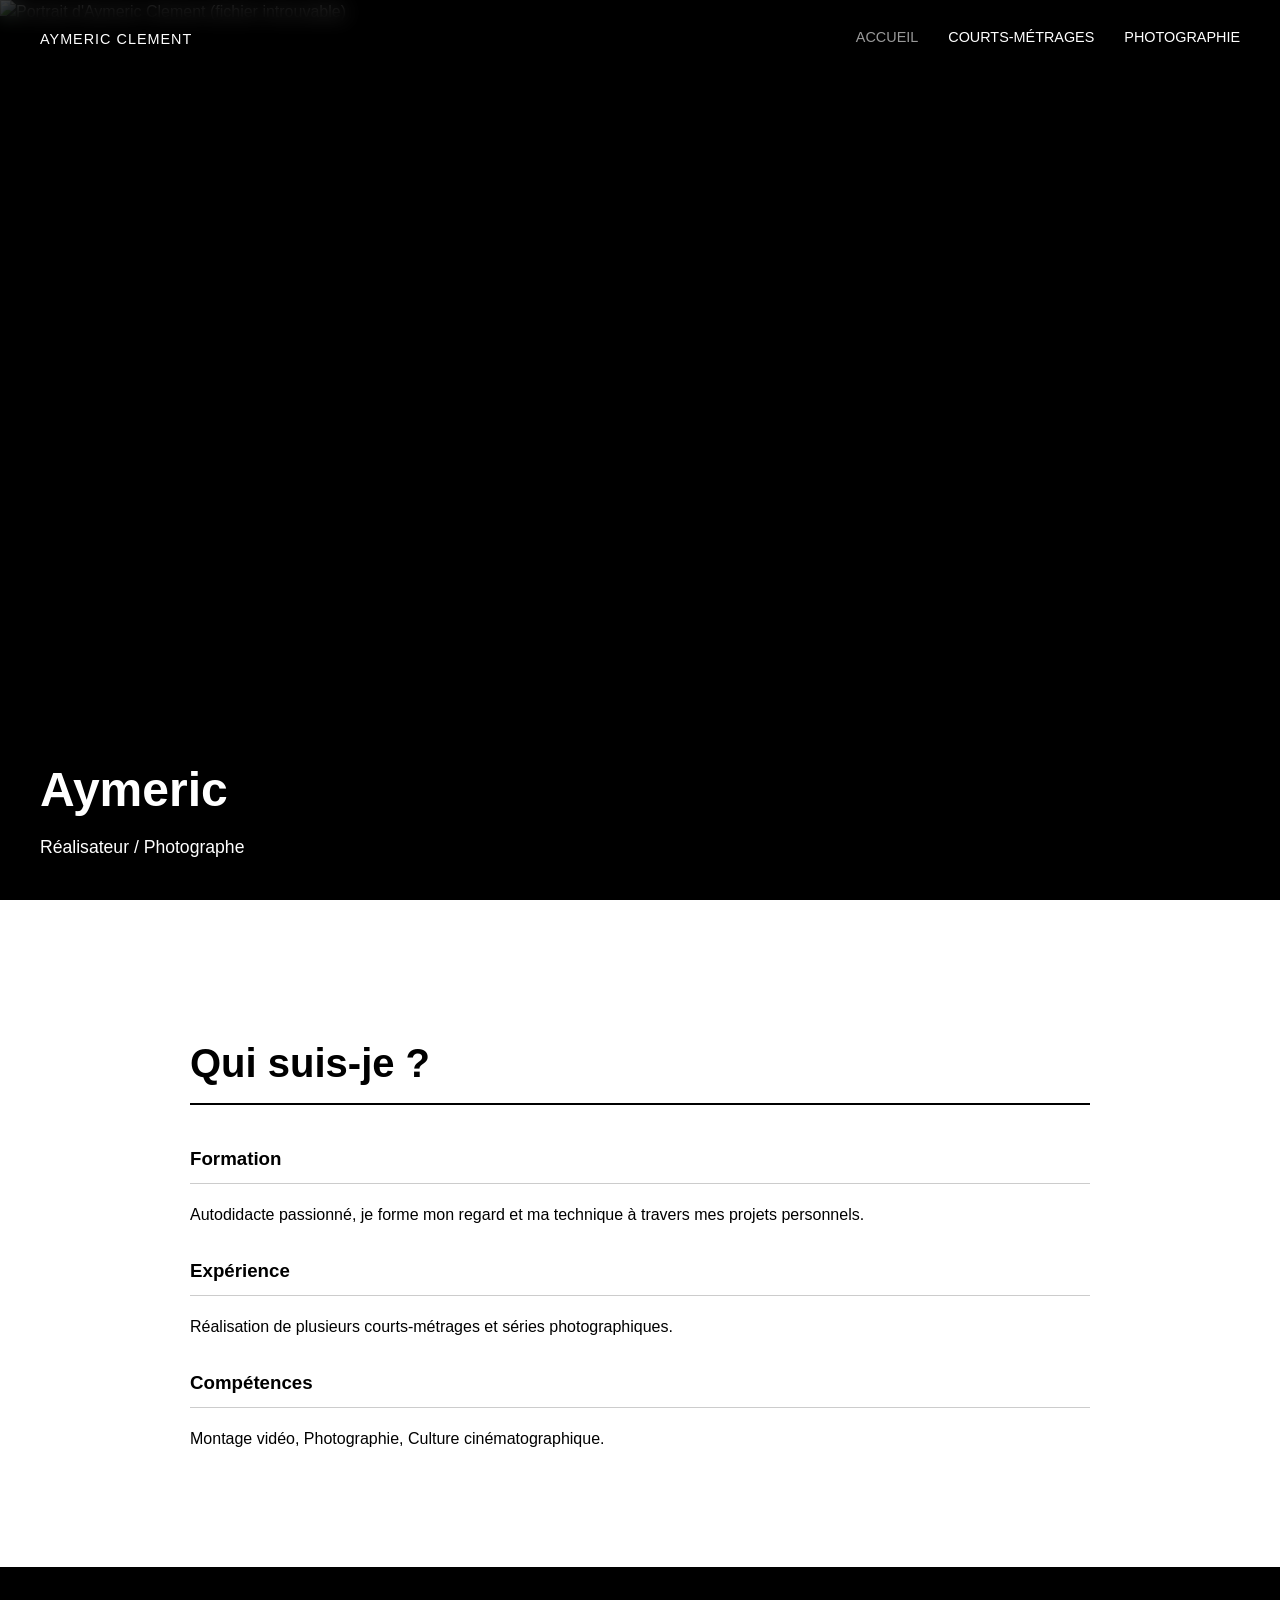
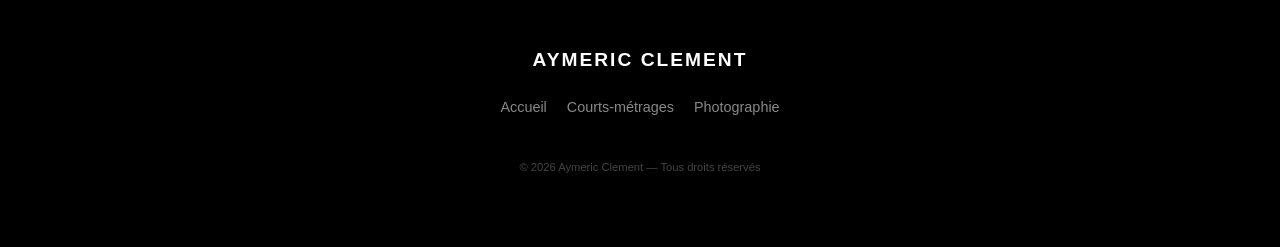
==== index.html @ 2d3faa74 "Mise en ligne du site" ====
<!DOCTYPE html>
<html lang="fr">
<head>
  <meta charset="UTF-8">
  <meta name="viewport" content="width=device-width, initial-scale=1.0">
  <meta name="description" content="Aymeric Clement — Réalisateur et photographe">
  <title>Aymeric Clement</title>
  <link rel="stylesheet" href="css/base.css">
  <link rel="stylesheet" href="css/components.css">
  <link rel="stylesheet" href="css/index.css">
</head>
<body id="top">

<header class="navbar">
  <nav>
    <h1><a href="index.html">Aymeric Clement</a></h1>
    <ul>
      <li><a href="index.html" class="active">Accueil</a></li>
      <li><a href="pages/films.html">Courts-métrages</a></li>
      <li><a href="pages/photos.html">Photographie</a></li>
    </ul>
  </nav>
</header>

<main>
  <section class="hero">
    <img src="serie/portrer.jpg" alt="Portrait d'Aymeric Clement">
    <div class="hero-text">
      <h2>Aymeric</h2>
      <p>Réalisateur / Photographe</p>
    </div>
  </section>

  <section class="cv">
    <div class="cv-frame">
      <div class="cv-container">
        <h2>Qui suis-je ?</h2>

        <div class="cv-block">
          <h3>Formation</h3>
          <p>Autodidacte passionné, je forme mon regard et ma technique à travers mes projets personnels.</p>
        </div>

        <div class="cv-block">
          <h3>Expérience</h3>
          <p>Réalisation de plusieurs courts-métrages et séries photographiques.</p>
        </div>

        <div class="cv-block">
          <h3>Compétences</h3>
          <p>Montage vidéo, Photographie, Culture cinématographique.</p>
        </div>
      </div>
    </div>
  </section>
</main>

<footer>
  <div class="footer-content">
    <h3>Aymeric Clement</h3>
    <ul class="footer-links">
      <li><a href="index.html">Accueil</a></li>
      <li><a href="pages/films.html">Courts-métrages</a></li>
      <li><a href="pages/photos.html">Photographie</a></li>
    </ul>
    <p class="copyright">© 2026 Aymeric Clement — Tous droits réservés</p>
  </div>
</footer>

<script src="js/check-images.js" defer></script>
</body>
</html>
---- css/base.css ----
:root {
  --color-bg: #000;
  --color-bg-alt: rgb(41, 41, 41);
  --color-text: #fff;
  --color-text-muted: #888;
  --color-text-dark: #303030;
  --font-sans: 'Helvetica Neue', Helvetica, sans-serif;
  --font-serif: Georgia, serif;
  --spacing-section: 100px;
  --max-width: 1200px;
  --navbar-height: 70px;
  --base-font-size: 16px;
  --hero-title-size: 3rem;
  --section-title-size: 2.5rem;
  --body-text-size: 1rem;
}

*,
*::before,
*::after {
  box-sizing: border-box;
}

html {
  scroll-behavior: smooth;
  font-size: var(--base-font-size);
}

body {
  margin: 0;
  padding: 0;
  min-width: 1024px;
  font-family: var(--font-sans);
  font-size: var(--body-text-size);
  background: var(--color-bg);
  color: var(--color-text);
  line-height: 1.5;
}

img,
video,
canvas,
svg {
  display: block;
  max-width: 100%;
}

footer {
  background-color: var(--color-bg);
  color: var(--color-text);
  padding: 60px 20px;
  text-align: center;
  margin-top: 0;
}

.footer-content h3 {
  font-size: 1.2rem;
  letter-spacing: 2px;
  text-transform: uppercase;
  margin-bottom: 20px;
}

.footer-links {
  list-style: none;
  padding: 0;
  display: flex;
  justify-content: center;
  gap: 20px;
  flex-wrap: wrap;
}

.footer-links a {
  color: var(--color-text-muted);
  text-decoration: none;
  font-size: 0.9rem;
  transition: color 0.3s;
}

.footer-links a:hover {
  color: var(--color-text);
}

.copyright {
  margin-top: 40px;
  font-size: 0.7rem;
  color: #444;
}

/* Développement : image référencée mais absente du dossier */
img.img-missing {
  outline: 2px dashed #c0392b;
  outline-offset: 2px;
}
---- css/components.css ----
/* Navbar */
.navbar {
  position: fixed;
  top: 0;
  left: 0;
  width: 100%;
  background: rgba(0, 0, 0, 0.6);
  backdrop-filter: blur(10px);
  z-index: 1000;
}

nav {
  display: flex;
  justify-content: space-between;
  align-items: center;
  padding: 20px 40px;
}

nav h1 {
  margin: 0;
  font-size: 1.4rem;
  letter-spacing: 1px;
  text-transform: uppercase;
}

nav h1 a {
  color: inherit;
  text-decoration: none;
}

nav ul {
  list-style: none;
  display: flex;
  gap: 30px;
  margin: 0;
  padding: 0;
}

nav a {
  color: white;
  text-decoration: none;
  font-size: 0.9rem;
  font-weight: 500;
  transition: opacity 0.3s;
  text-transform: uppercase;
}

nav a:hover,
nav a.active {
  opacity: 0.6;
}

/* Hero (partagé entre les pages) */
.hero {
  position: relative;
  height: 100vh;
  overflow: hidden;
}

.hero img {
  width: 100%;
  height: 100%;
  object-fit: cover;
  filter: brightness(70%);
  object-position: center center;
}

.hero-text {
  position: absolute;
  bottom: 40px;
  left: 40px;
}

.hero-text h2 {
  font-size: var(--hero-title-size);
  margin: 0;
}

.hero-text p {
  margin: 8px 0 0;
  font-size: 1.1rem;
}

/* Lightbox (une seule définition) */
.lightbox {
  display: none;
  position: fixed;
  z-index: 2000;
  inset: 0;
  background-color: rgba(0, 0, 0, 0.95);
  justify-content: center;
  align-items: center;
  overflow: hidden;
  user-select: none;
}

.lightbox.zoomed-mode {
  backdrop-filter: none;
}

.lightbox-content {
  max-width: 90%;
  max-height: 90vh;
  object-fit: contain;
  touch-action: none;
  cursor: zoom-in;
  transition: transform 0.3s cubic-bezier(0.2, 0, 0.2, 1);
  will-change: transform;
  animation: lightbox-zoom-in 0.3s ease;
}

.lightbox-content.zoomed {
  cursor: grab;
}

.lightbox-content.dragging {
  cursor: grabbing;
  transition: none !important;
}

.close {
  position: absolute;
  top: 20px;
  right: 30px;
  color: white;
  font-size: 50px;
  font-weight: bold;
  cursor: pointer;
  z-index: 2001;
  transition: color 0.3s;
  line-height: 1;
}

.close:hover {
  color: #bbb;
}

@keyframes lightbox-zoom-in {
  from {
    transform: scale(0.8);
    opacity: 0;
  }
  to {
    transform: scale(1);
    opacity: 1;
  }
}
---- css/index.css ----
.cv {
  background: white;
  color: black;
  padding: var(--spacing-section) 20px;
}

.cv-frame {
  max-width: 900px;
  margin: auto;
}

.cv-container h2 {
  font-size: 2.5rem;
  margin-bottom: 40px;
  border-bottom: 2px solid black;
  padding-bottom: 10px;
}

.cv-block h3 {
  border-bottom: 1px solid #ccc;
  padding-bottom: 10px;
  margin-top: 30px;
}
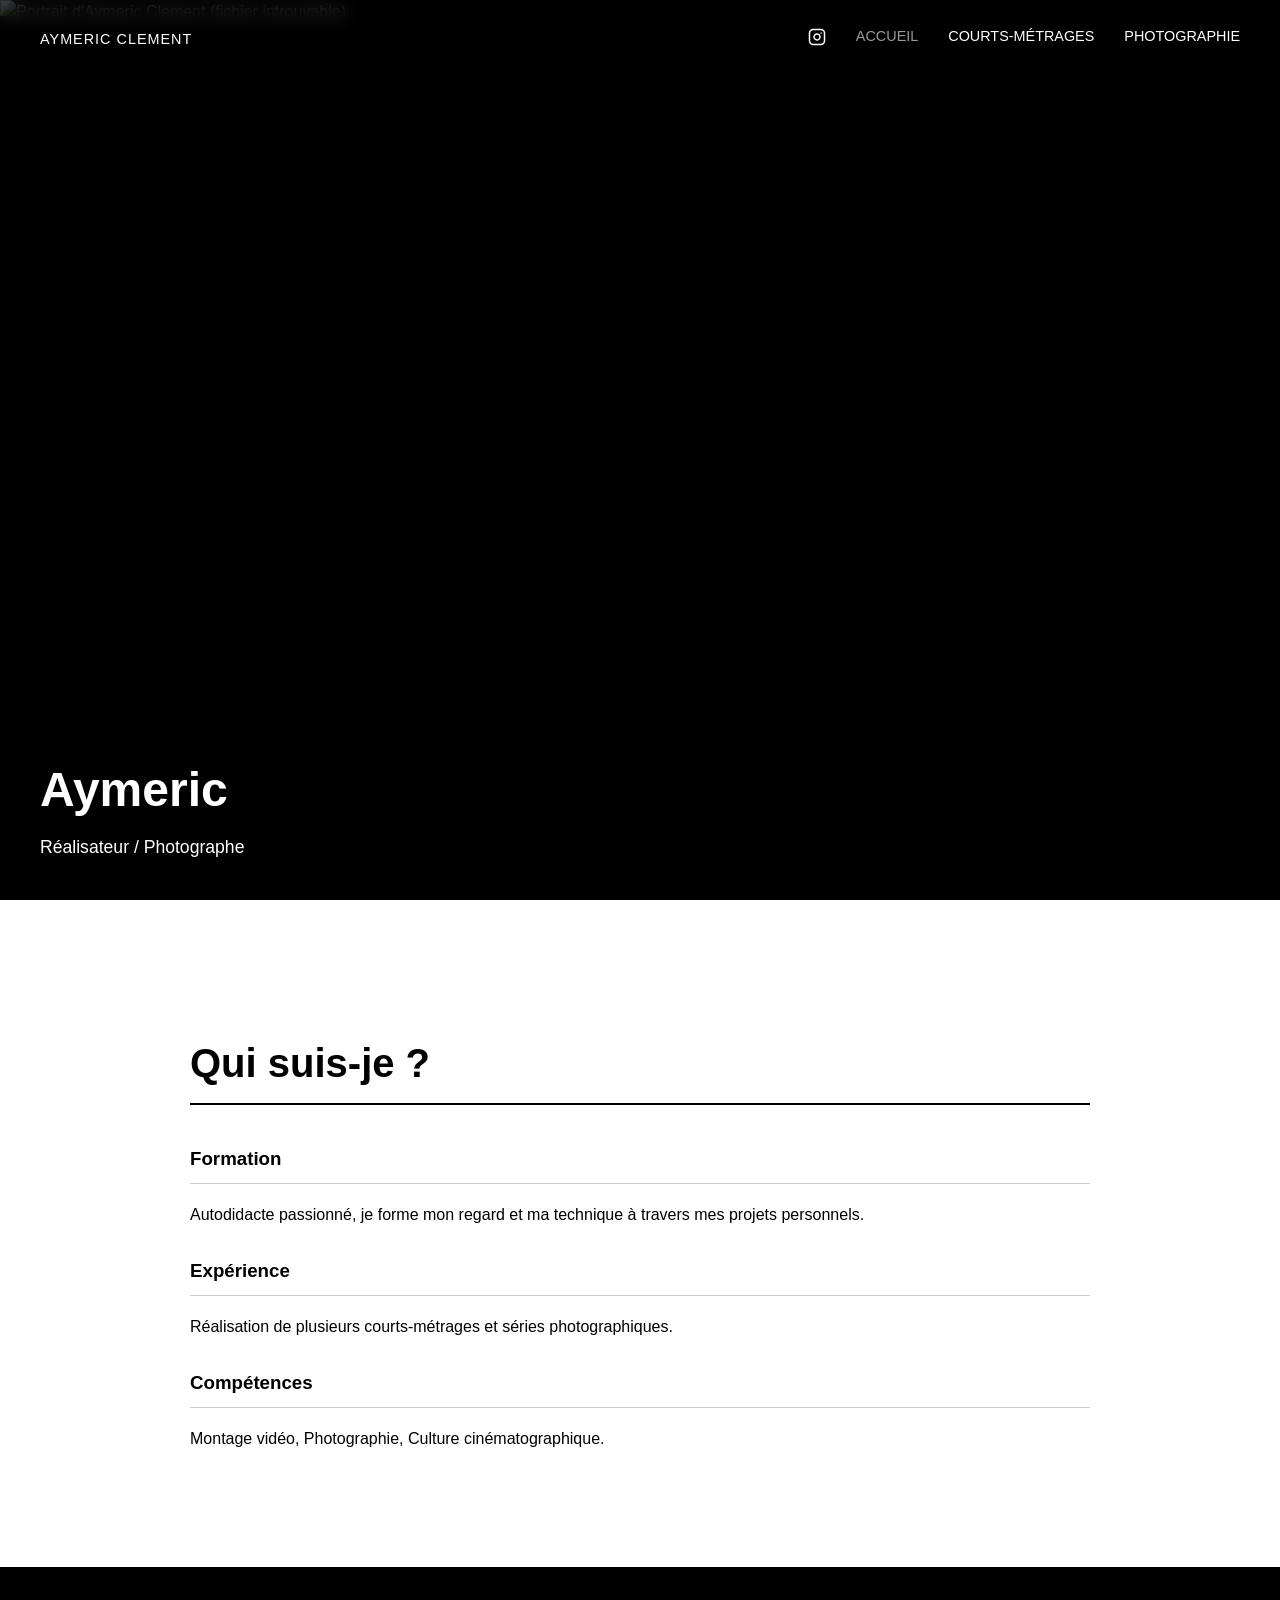
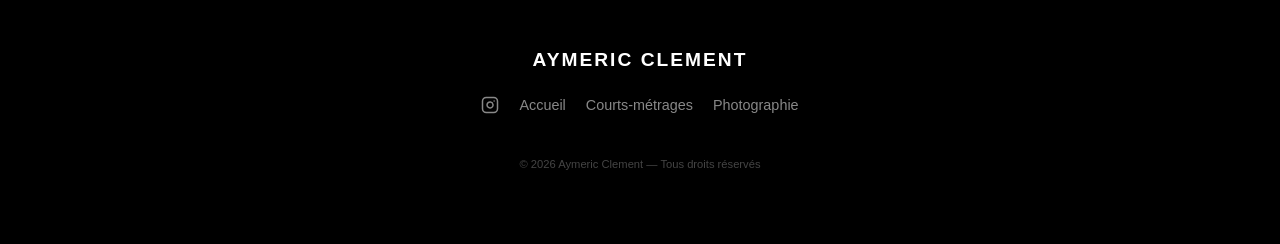
==== commit e87d6866: "Mise à jour du site" ====
--- a/index.html
+++ b/index.html
@@ -15,6 +15,9 @@
   <nav>
     <h1><a href="index.html">Aymeric Clement</a></h1>
     <ul>
+      <li><a href="https://www.instagram.com/zedj_picture" target="_blank" class="social-icon" title="Instagram">
+        <svg xmlns="http://www.w3.org/2000/svg" width="18" height="18" viewBox="0 0 24 24" fill="none" stroke="currentColor" stroke-width="2" stroke-linecap="round" stroke-linejoin="round"><rect width="20" height="20" x="2" y="2" rx="5" ry="5"/><path d="M16 11.37A4 4 0 1 1 12.63 8 4 4 0 0 1 16 11.37z"/><line x1="17.5" x2="17.51" y1="6.5" y2="6.5"/></svg>
+      </a></li>
       <li><a href="index.html" class="active">Accueil</a></li>
       <li><a href="pages/films.html">Courts-métrages</a></li>
       <li><a href="pages/photos.html">Photographie</a></li>
@@ -59,6 +62,9 @@
   <div class="footer-content">
     <h3>Aymeric Clement</h3>
     <ul class="footer-links">
+      <li><a href="https://www.instagram.com/Zedj_Picture" target="_blank" class="social-icon" title="Instagram">
+        <svg xmlns="http://www.w3.org/2000/svg" width="18" height="18" viewBox="0 0 24 24" fill="none" stroke="currentColor" stroke-width="2" stroke-linecap="round" stroke-linejoin="round"><rect width="20" height="20" x="2" y="2" rx="5" ry="5"/><path d="M16 11.37A4 4 0 1 1 12.63 8 4 4 0 0 1 16 11.37z"/><line x1="17.5" x2="17.51" y1="6.5" y2="6.5"/></svg>
+      </a></li>
       <li><a href="index.html">Accueil</a></li>
       <li><a href="pages/films.html">Courts-métrages</a></li>
       <li><a href="pages/photos.html">Photographie</a></li>
--- a/css/base.css
+++ b/css/base.css
@@ -80,6 +80,39 @@
   color: var(--color-text);
 }
 
+/* Alignement et espacement pour les liens du footer */
+.footer-content .footer-links {
+  display: flex;
+  align-items: center;
+  justify-content: center;
+  list-style: none;
+  padding: 0;
+  margin: 15px 0;
+  gap: 20px; /* Espace harmonieux entre les éléments */
+}
+
+.footer-content .footer-links li {
+  display: flex;
+  align-items: center;
+}
+
+/* Style de l'icône Instagram dans le footer */
+.footer-content .footer-links a.social-icon {
+  display: inline-flex;
+  align-items: center;
+  justify-content: center;
+  line-height: 1;
+}
+
+.footer-content .footer-links a.social-icon svg {
+  display: block;
+  transition: opacity 0.2s ease;
+}
+
+.footer-content .footer-links a.social-icon:hover svg {
+  opacity: 0.7;
+}
+
 .copyright {
   margin-top: 40px;
   font-size: 0.7rem;
--- a/css/components.css
+++ b/css/components.css
@@ -7,6 +7,31 @@
   background: rgba(0, 0, 0, 0.6);
   backdrop-filter: blur(10px);
   z-index: 1000;
+}
+
+.navbar nav ul {
+  display: flex;
+  align-items: center; 
+  list-style: none;
+  margin: 0;
+  padding: 0;
+}
+
+.navbar nav ul li {
+  display: flex;
+  align-items: center;
+}
+
+.navbar nav ul li a.social-icon {
+  display: inline-flex;
+  align-items: center;
+  justify-content: center;
+  line-height: 1; 
+}
+
+.navbar nav ul li a.social-icon svg {
+  vertical-align: middle;
+  display: block;
 }
 
 nav {
